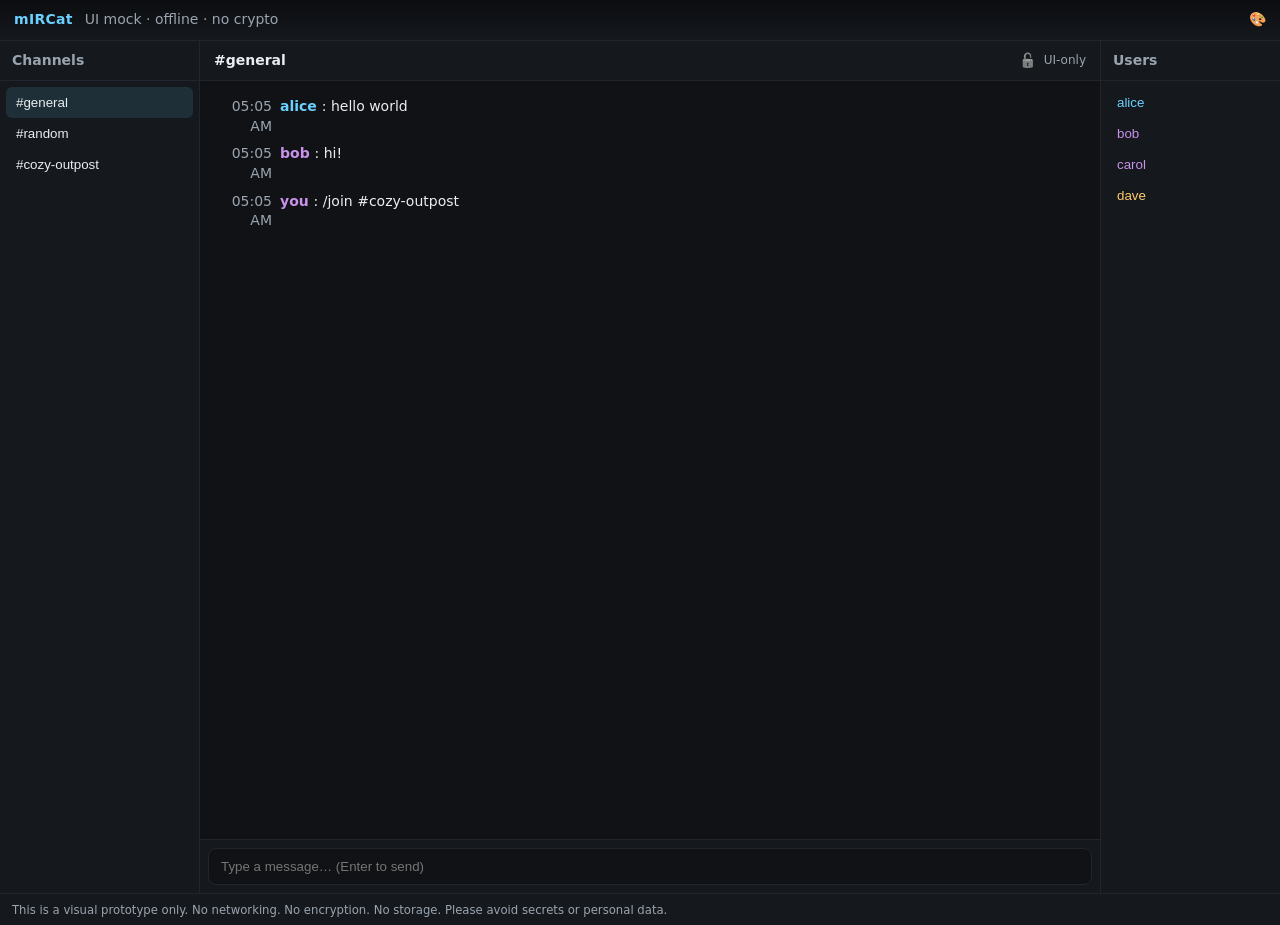
==== examples/mirc-ui-mock/index.html @ 8c1e029c "feat(examples): add mIRCat UI-only mock (mIRC-style chat, offline, no crypto) for TEX-18" ====
<!--
SPDX-License-Identifier: MPL-2.0
-->
<!doctype html>
<html lang="en">
  <head>
    <meta charset="utf-8" />
    <meta name="viewport" content="width=device-width, initial-scale=1" />
    <title>mIRCat — UI mock (no crypto)</title>
    <link rel="stylesheet" href="styles.css" />
  </head>
  <body>
    <header class="topbar">
      <div class="brand">mIRCat</div>
      <div class="subtitle">UI mock · offline · no crypto</div>
      <div class="spacer"></div>
      <div class="theme-toggle" title="Toggle theme" role="button" tabindex="0">🎨</div>
    </header>

    <main class="layout">
      <aside class="channels" aria-label="Channels">
        <div class="panel-title">Channels</div>
        <ul id="channel-list" class="list"></ul>
      </aside>

      <section class="chat" aria-label="Chat log">
        <div class="room-header">
          <div id="room-name" class="room-name">#general</div>
          <div class="room-flags" title="Lock is decorative in this UI-only mock">
            <span class="lock lock-off" aria-label="encryption off" title="UI-only: no encryption">🔓</span>
            <span class="mock-note">UI-only</span>
          </div>
        </div>
        <div id="log" class="log" aria-live="polite"></div>
        <form id="composer" class="composer" autocomplete="off">
          <input id="input" class="input" type="text" placeholder="Type a message… (Enter to send)" aria-label="Message input" />
        </form>
      </section>

      <aside class="users" aria-label="Users">
        <div class="panel-title">Users</div>
        <ul id="user-list" class="list"></ul>
      </aside>
    </main>

    <footer class="footer">
      <small>
        This is a visual prototype only. No networking. No encryption. No storage. Please avoid secrets or personal data.
      </small>
    </footer>

    <script src="app.js"></script>
  </body>
  </html>
---- examples/mirc-ui-mock/styles.css ----
/* SPDX-License-Identifier: MPL-2.0 */

:root {
  --bg: #101215;
  --bg-panel: #15181d;
  --bg-alt: #0b0d10;
  --text: #eaeef2;
  --muted: #9aa4af;
  --accent: #6ad1ff; /* "Cozy Outpost" blue */
  --accent-2: #ff9aa2; /* warm highlight */
  --good: #9cffcb;
  --warn: #ffd166;
  --danger: #ff6b6b;
  --sep: #22262c;
  --nick-a: #6ad1ff;
  --nick-b: #c792ea;
  --nick-c: #ffcb6b;
  --nick-d: #f7768e;
  --nick-e: #9ece6a;
  --nick-f: #7aa2f7;
}

/* Optional: basic light theme */
.light {
  --bg: #fbfbfd;
  --bg-panel: #ffffff;
  --bg-alt: #f4f6f8;
  --text: #0f1419;
  --muted: #4b5563;
  --accent: #0066cc;
  --accent-2: #b83280;
  --good: #0f9d58;
  --warn: #b7791f;
  --danger: #c53030;
  --sep: #e5e7eb;
  --nick-a: #0066cc;
  --nick-b: #7e22ce;
  --nick-c: #b45309;
  --nick-d: #be123c;
  --nick-e: #15803d;
  --nick-f: #1d4ed8;
}

* { box-sizing: border-box; }
html, body {
  height: 100%;
}
body {
  margin: 0;
  background: var(--bg);
  color: var(--text);
  font: 14px/1.4 ui-sans-serif, system-ui, -apple-system, Segoe UI, Roboto, Ubuntu, Cantarell, Noto Sans, Arial, "Apple Color Emoji", "Segoe UI Emoji";
}

.topbar {
  display: flex;
  align-items: center;
  gap: 12px;
  padding: 10px 14px;
  border-bottom: 1px solid var(--sep);
  background: linear-gradient(0deg, var(--bg-panel), var(--bg-alt));
}
.topbar .brand {
  font-weight: 700;
  letter-spacing: 0.3px;
  color: var(--accent);
}
.topbar .subtitle { color: var(--muted); }
.topbar .spacer { flex: 1; }
.topbar .theme-toggle { cursor: pointer; }

.layout {
  display: grid;
  grid-template-columns: 200px 1fr 180px;
  grid-template-rows: 1fr;
  gap: 0;
  height: calc(100% - 48px);
}

.channels, .users {
  background: var(--bg-panel);
  border-right: 1px solid var(--sep);
  display: flex;
  flex-direction: column;
}
.users { border-left: 1px solid var(--sep); border-right: none; }

.panel-title {
  padding: 10px 12px;
  font-weight: 600;
  color: var(--muted);
  border-bottom: 1px solid var(--sep);
}
.list {
  list-style: none;
  margin: 0; padding: 6px;
  overflow: auto;
}
.list li { border-radius: 6px; }
.list li button {
  width: 100%;
  background: transparent;
  color: inherit;
  border: 0; text-align: left;
  padding: 8px 10px;
  border-radius: 6px;
  cursor: pointer;
}
.list li button:hover { background: var(--bg-alt); }
.list li.active button { background: color-mix(in hsl, var(--accent) 12%, transparent); }

.chat {
  display: grid;
  grid-template-rows: auto 1fr auto;
}
.room-header {
  display: flex;
  align-items: center;
  justify-content: space-between;
  padding: 10px 14px;
  border-bottom: 1px solid var(--sep);
  background: var(--bg-panel);
}
.room-name { font-weight: 700; }
.room-flags { display: flex; align-items: center; gap: 8px; color: var(--muted); }
.lock { filter: grayscale(1) opacity(0.7); }
.lock.lock-on { filter: none; }
.mock-note { font-size: 12px; color: var(--muted); }

.log {
  padding: 12px 14px;
  overflow: auto;
}
.msg {
  display: grid;
  grid-template-columns: 58px 1fr;
  gap: 8px;
  padding: 4px 0;
}
.msg .time { color: var(--muted); text-align: right; }
.msg .nick { font-weight: 600; }
.msg .text { white-space: pre-wrap; word-break: break-word; }

.composer {
  border-top: 1px solid var(--sep);
  padding: 8px;
  background: var(--bg-panel);
}
.input {
  width: 100%;
  padding: 10px 12px;
  border-radius: 8px;
  border: 1px solid var(--sep);
  background: var(--bg);
  color: var(--text);
}
.input:focus { outline: 2px solid color-mix(in hsl, var(--accent) 50%, transparent); border-color: transparent; }

.footer {
  border-top: 1px solid var(--sep);
  color: var(--muted);
  padding: 6px 12px;
  background: var(--bg-panel);
}

/* Nick colors reminiscent of mIRC nick coloring */
.nick-a { color: var(--nick-a); }
.nick-b { color: var(--nick-b); }
.nick-c { color: var(--nick-c); }
.nick-d { color: var(--nick-d); }
.nick-e { color: var(--nick-e); }
.nick-f { color: var(--nick-f); }

/* Scrollbar for WebKit/Blink (nice but optional) */
.list::-webkit-scrollbar, .log::-webkit-scrollbar { width: 10px; height: 10px; }
.list::-webkit-scrollbar-thumb, .log::-webkit-scrollbar-thumb { background: var(--sep); border-radius: 6px; }

@media (max-width: 840px) {
  .layout { grid-template-columns: 1fr; grid-template-rows: auto auto auto; }
  .channels, .users { display: none; }
}
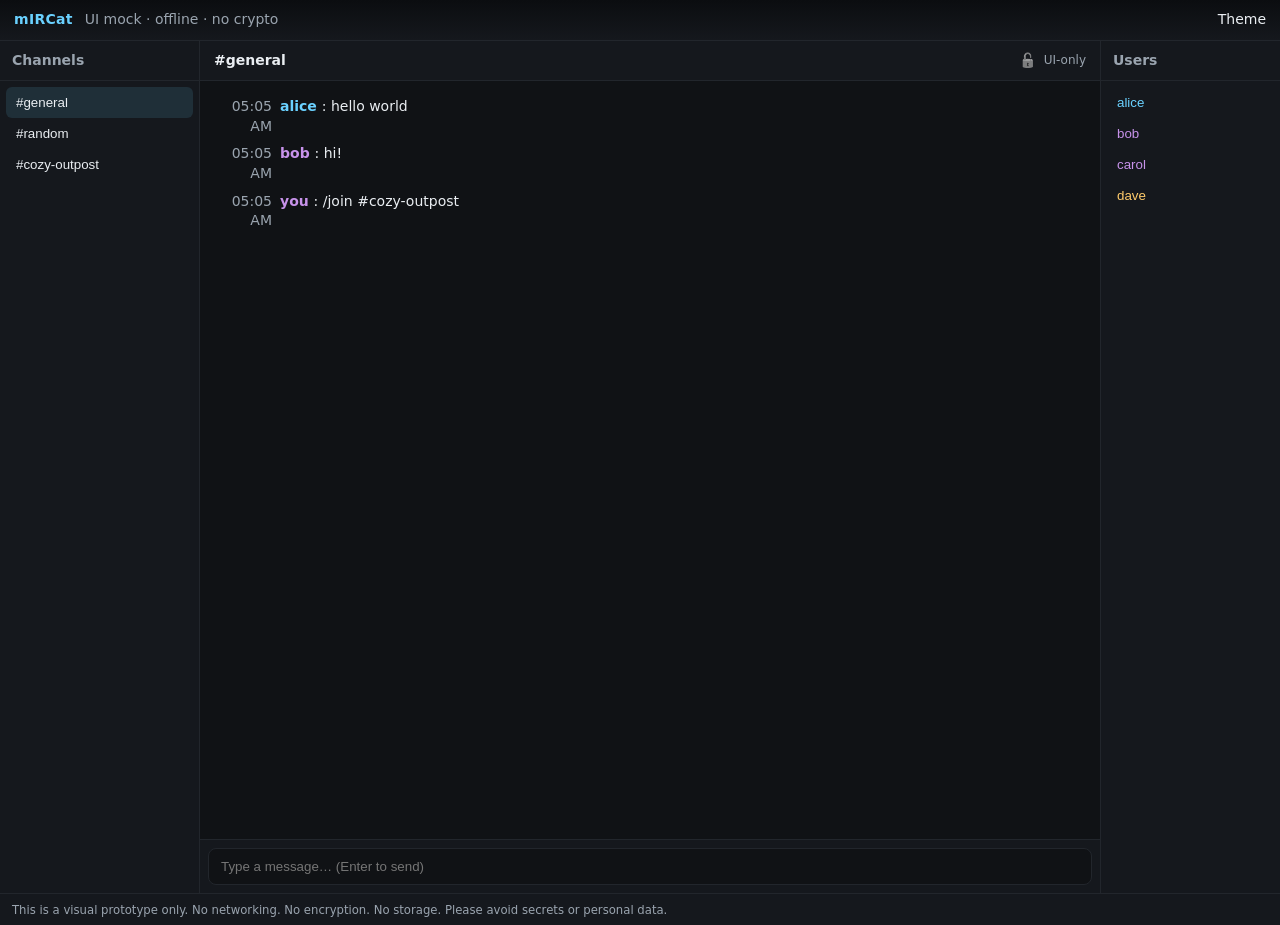
==== commit b1801e59: "chore(examples): replace emoji with 'Theme' label (no-emoji policy)" ====
--- a/examples/mirc-ui-mock/index.html
+++ b/examples/mirc-ui-mock/index.html
@@ -14,7 +14,7 @@
       <div class="brand">mIRCat</div>
       <div class="subtitle">UI mock · offline · no crypto</div>
       <div class="spacer"></div>
-      <div class="theme-toggle" title="Toggle theme" role="button" tabindex="0">🎨</div>
+      <div class="theme-toggle" title="Toggle theme" role="button" tabindex="0">Theme</div>
     </header>
 
     <main class="layout">
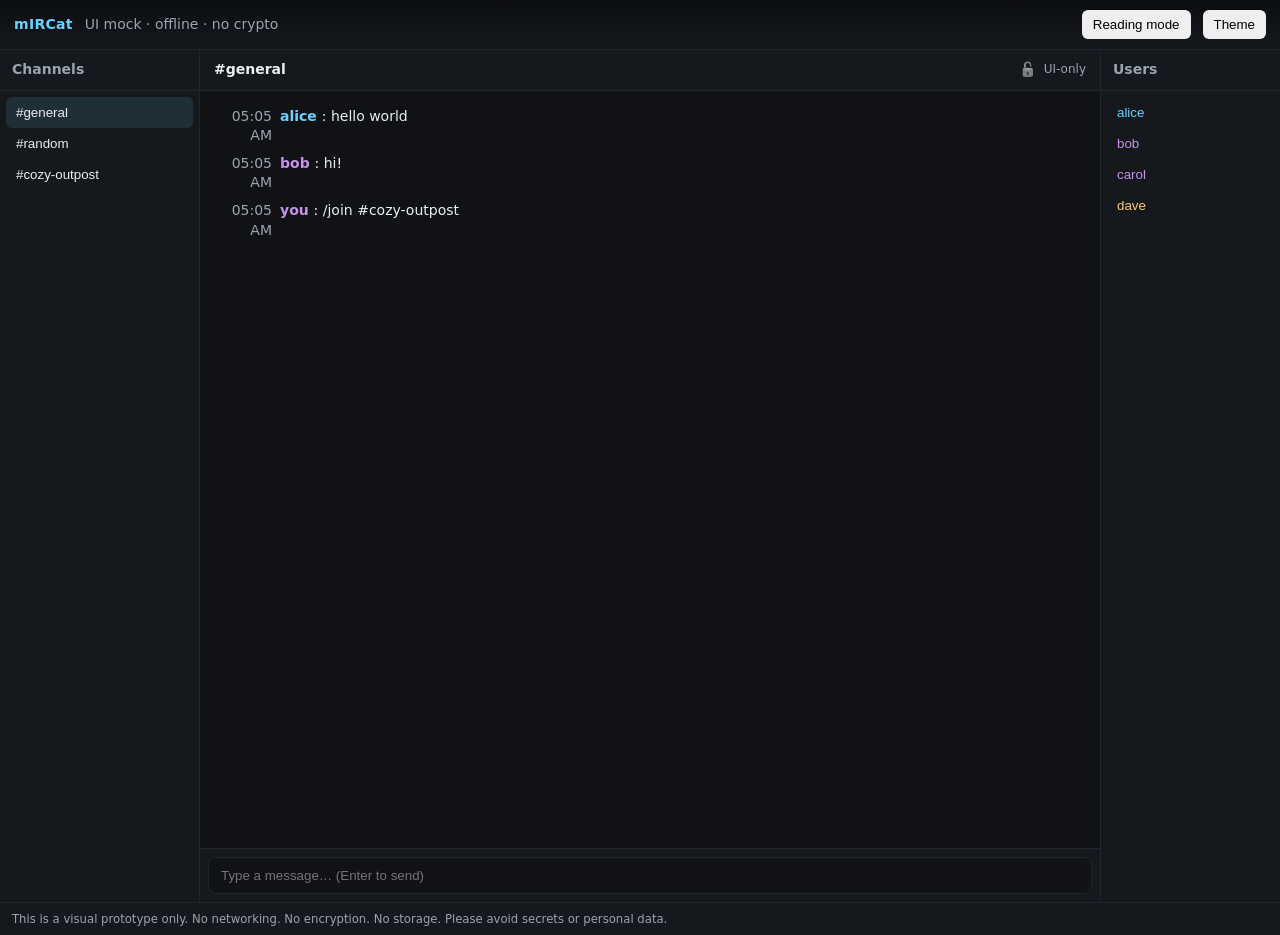
==== commit 7d89279f: "feat(examples): add dyslexia-friendly Reading mode toggle to mIRCat UI mock\n\n- Add top-bar "Readin" ====
--- a/examples/mirc-ui-mock/index.html
+++ b/examples/mirc-ui-mock/index.html
@@ -14,7 +14,8 @@
       <div class="brand">mIRCat</div>
       <div class="subtitle">UI mock · offline · no crypto</div>
       <div class="spacer"></div>
-      <div class="theme-toggle" title="Toggle theme" role="button" tabindex="0">Theme</div>
+      <button class="reading-toggle" title="Toggle reading mode (dyslexia‑friendly)" aria-pressed="false" type="button">Reading mode</button>
+      <button class="theme-toggle" title="Toggle theme" aria-pressed="false" type="button">Theme</button>
     </header>
 
     <main class="layout">
--- a/examples/mirc-ui-mock/styles.css
+++ b/examples/mirc-ui-mock/styles.css
@@ -67,7 +67,20 @@
 }
 .topbar .subtitle { color: var(--muted); }
 .topbar .spacer { flex: 1; }
-.topbar .theme-toggle { cursor: pointer; }
+.topbar .theme-toggle, .topbar .reading-toggle {
+  cursor: pointer;
+  padding: 6px 10px;
+  border-radius: 6px;
+  border: 1px solid transparent;
+}
+.topbar .theme-toggle:focus, .topbar .reading-toggle:focus {
+  /* visible fallback focus */
+  outline: 2px solid var(--accent);
+  outline-offset: 2px;
+  /* enhance where supported */
+  border-color: var(--accent);
+  border-color: color-mix(in hsl, var(--accent) 50%, transparent);
+}
 
 .layout {
   display: grid;
@@ -179,3 +192,27 @@
   .layout { grid-template-columns: 1fr; grid-template-rows: auto auto auto; }
   .channels, .users { display: none; }
 }
+
+/* Reading mode (dyslexia-friendly): toggled on <body class="reading-mode"> */
+.reading-mode {
+  /* Typography */
+  font-size: 16px;           /* slightly larger base size */
+  line-height: 1.6;          /* more breathing room */
+  letter-spacing: 0.02em;    /* gentle letter spacing */
+  word-spacing: 0.06em;      /* gentle word spacing */
+  font-variant-ligatures: none;
+  text-align: left;
+}
+.reading-mode em, .reading-mode i { font-style: normal; }
+.reading-mode a {
+  text-decoration: underline;
+  text-underline-offset: 3px;
+  text-decoration-thickness: 2px;
+}
+.reading-mode .log, .reading-mode #input { font-size: 1rem; line-height: 1.6; }
+.reading-mode .panel-title { letter-spacing: 0.01em; }
+
+/* High-visibility focus for both toggles when reading mode is on */
+.reading-mode .theme-toggle:focus, .reading-mode .reading-toggle:focus {
+  border-color: var(--accent);
+}
